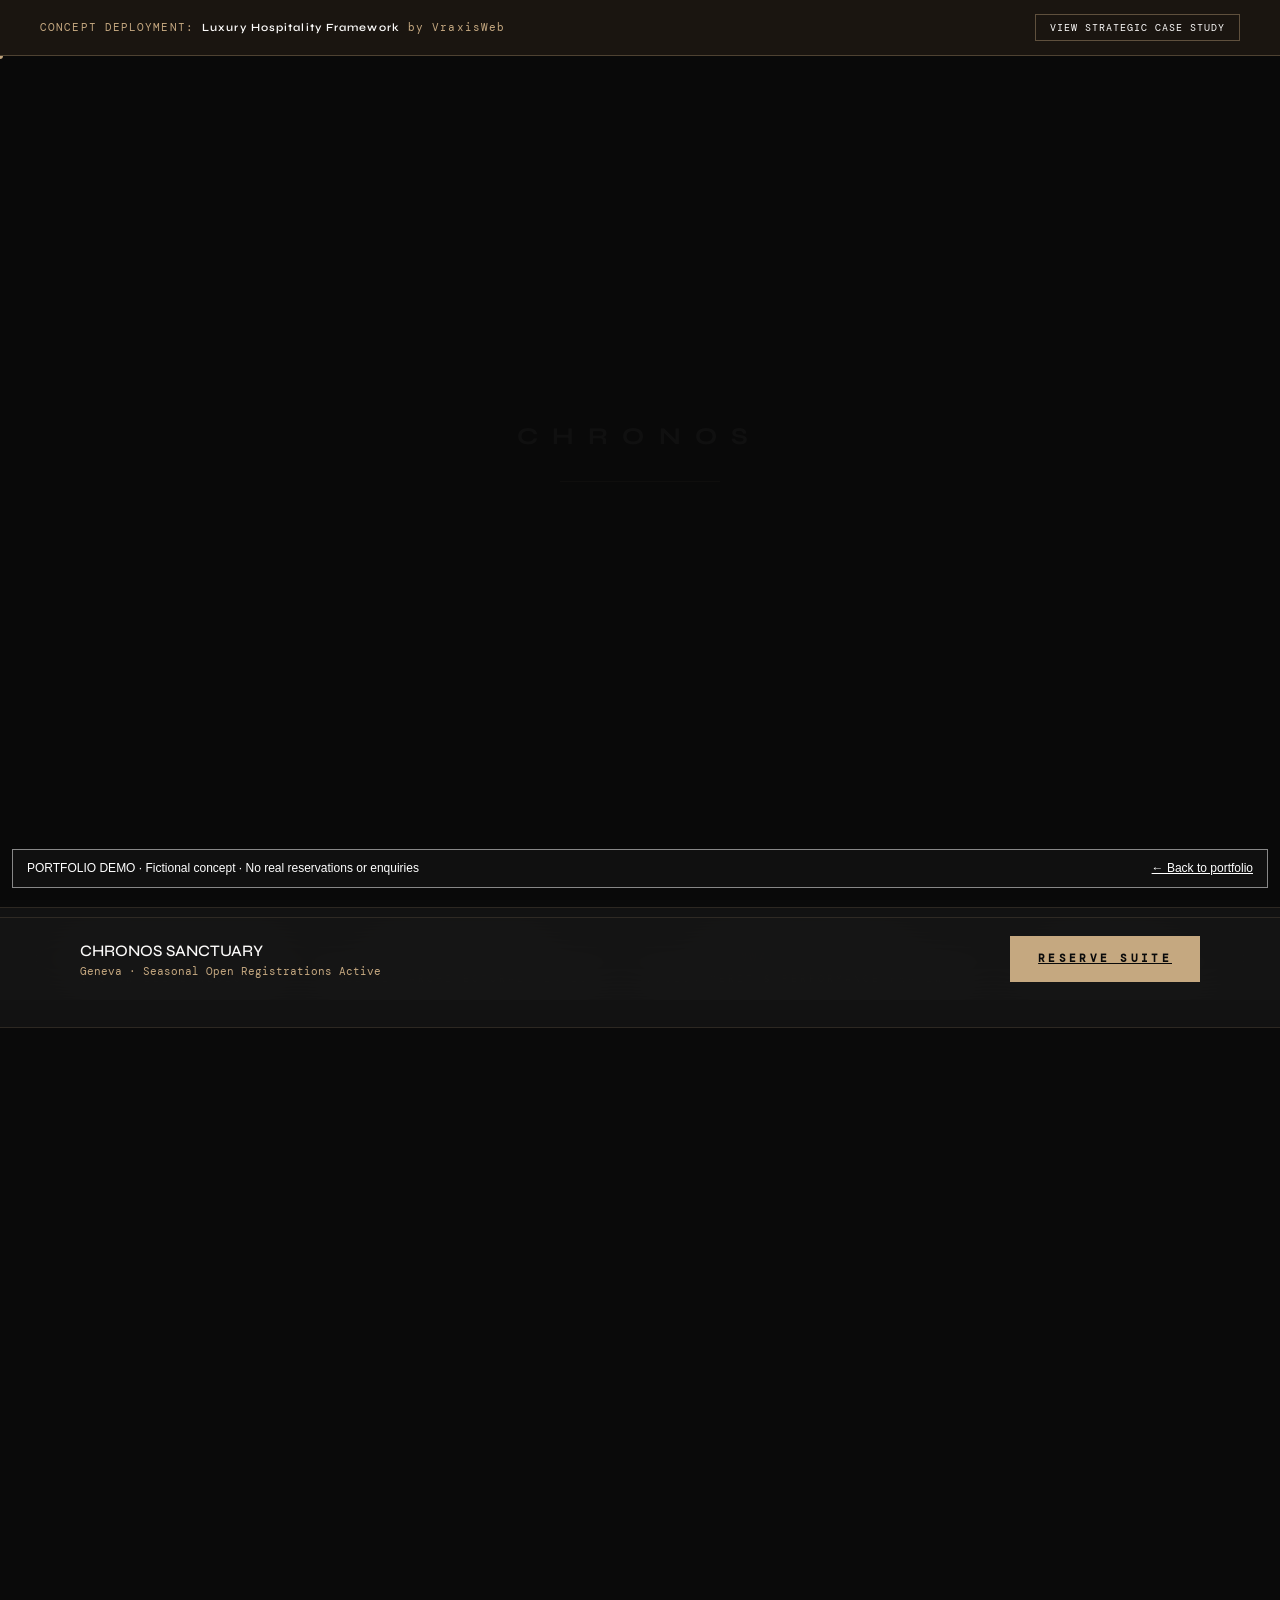
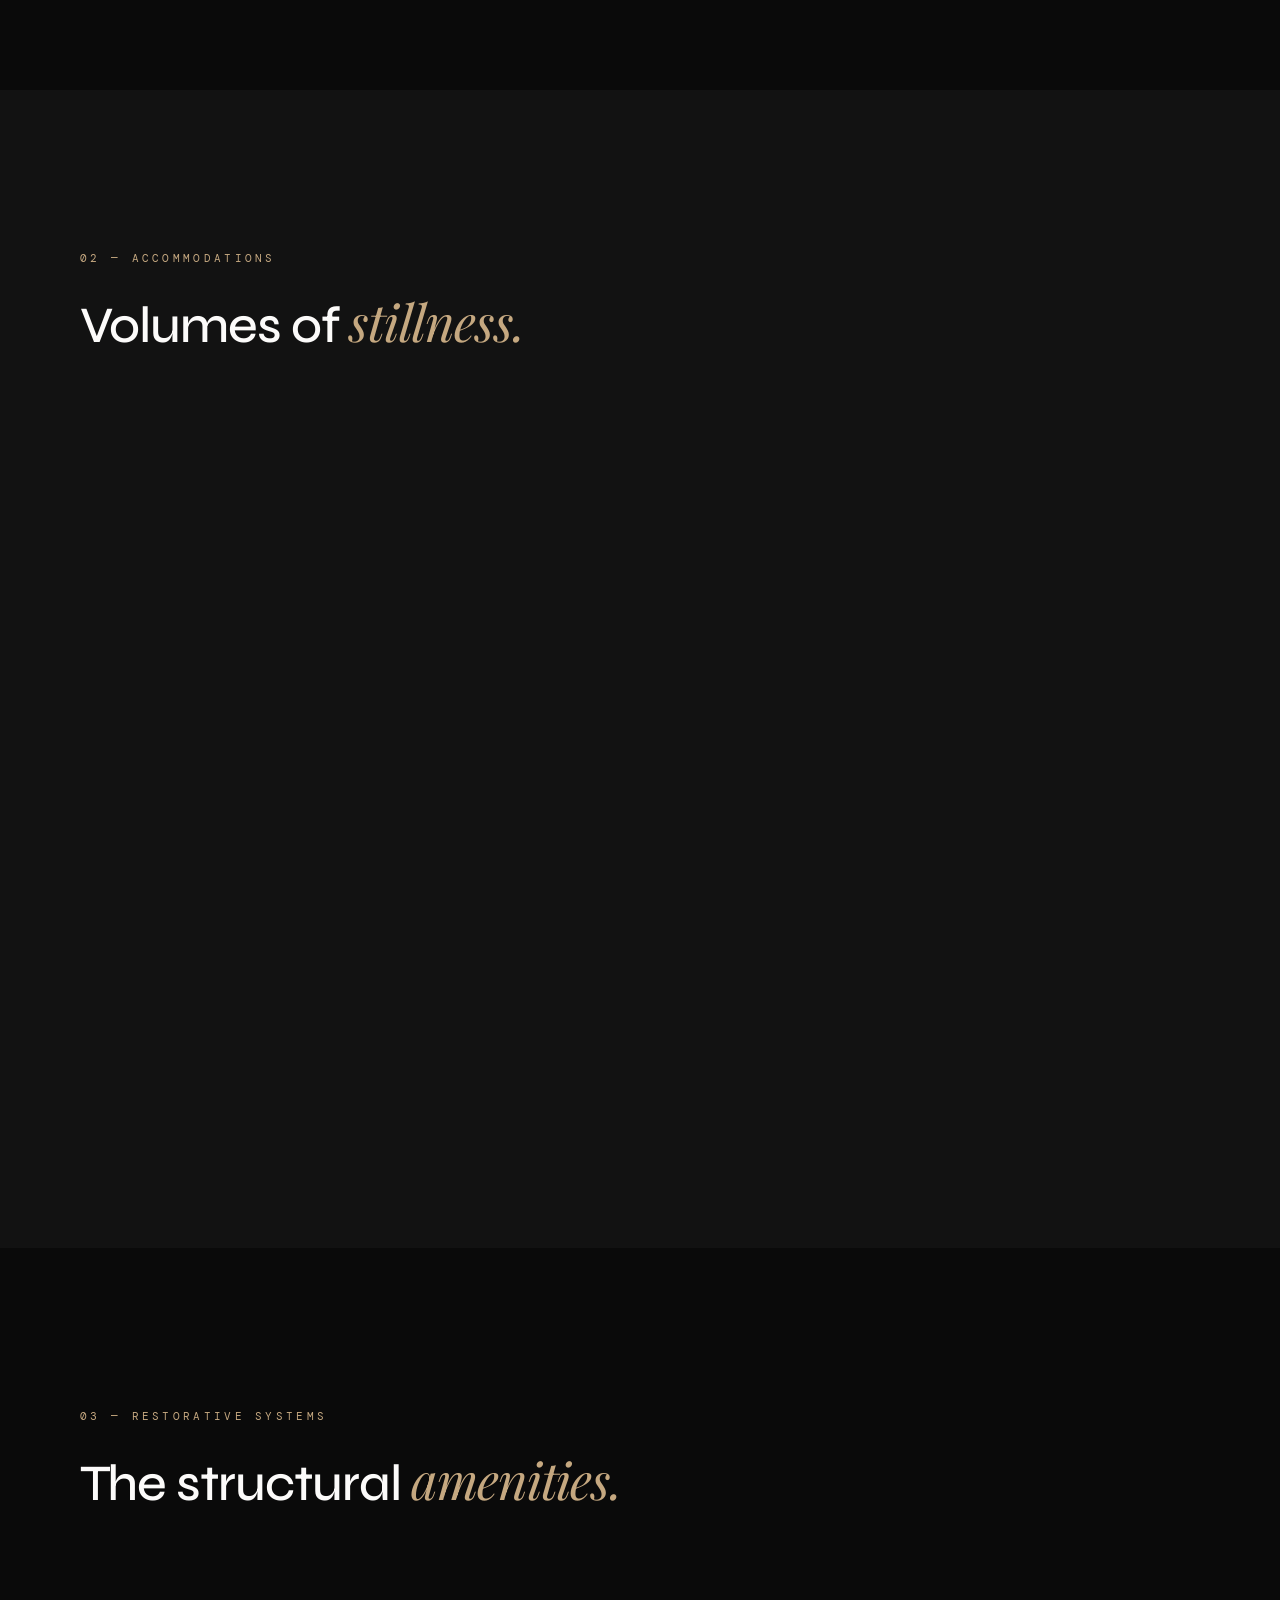
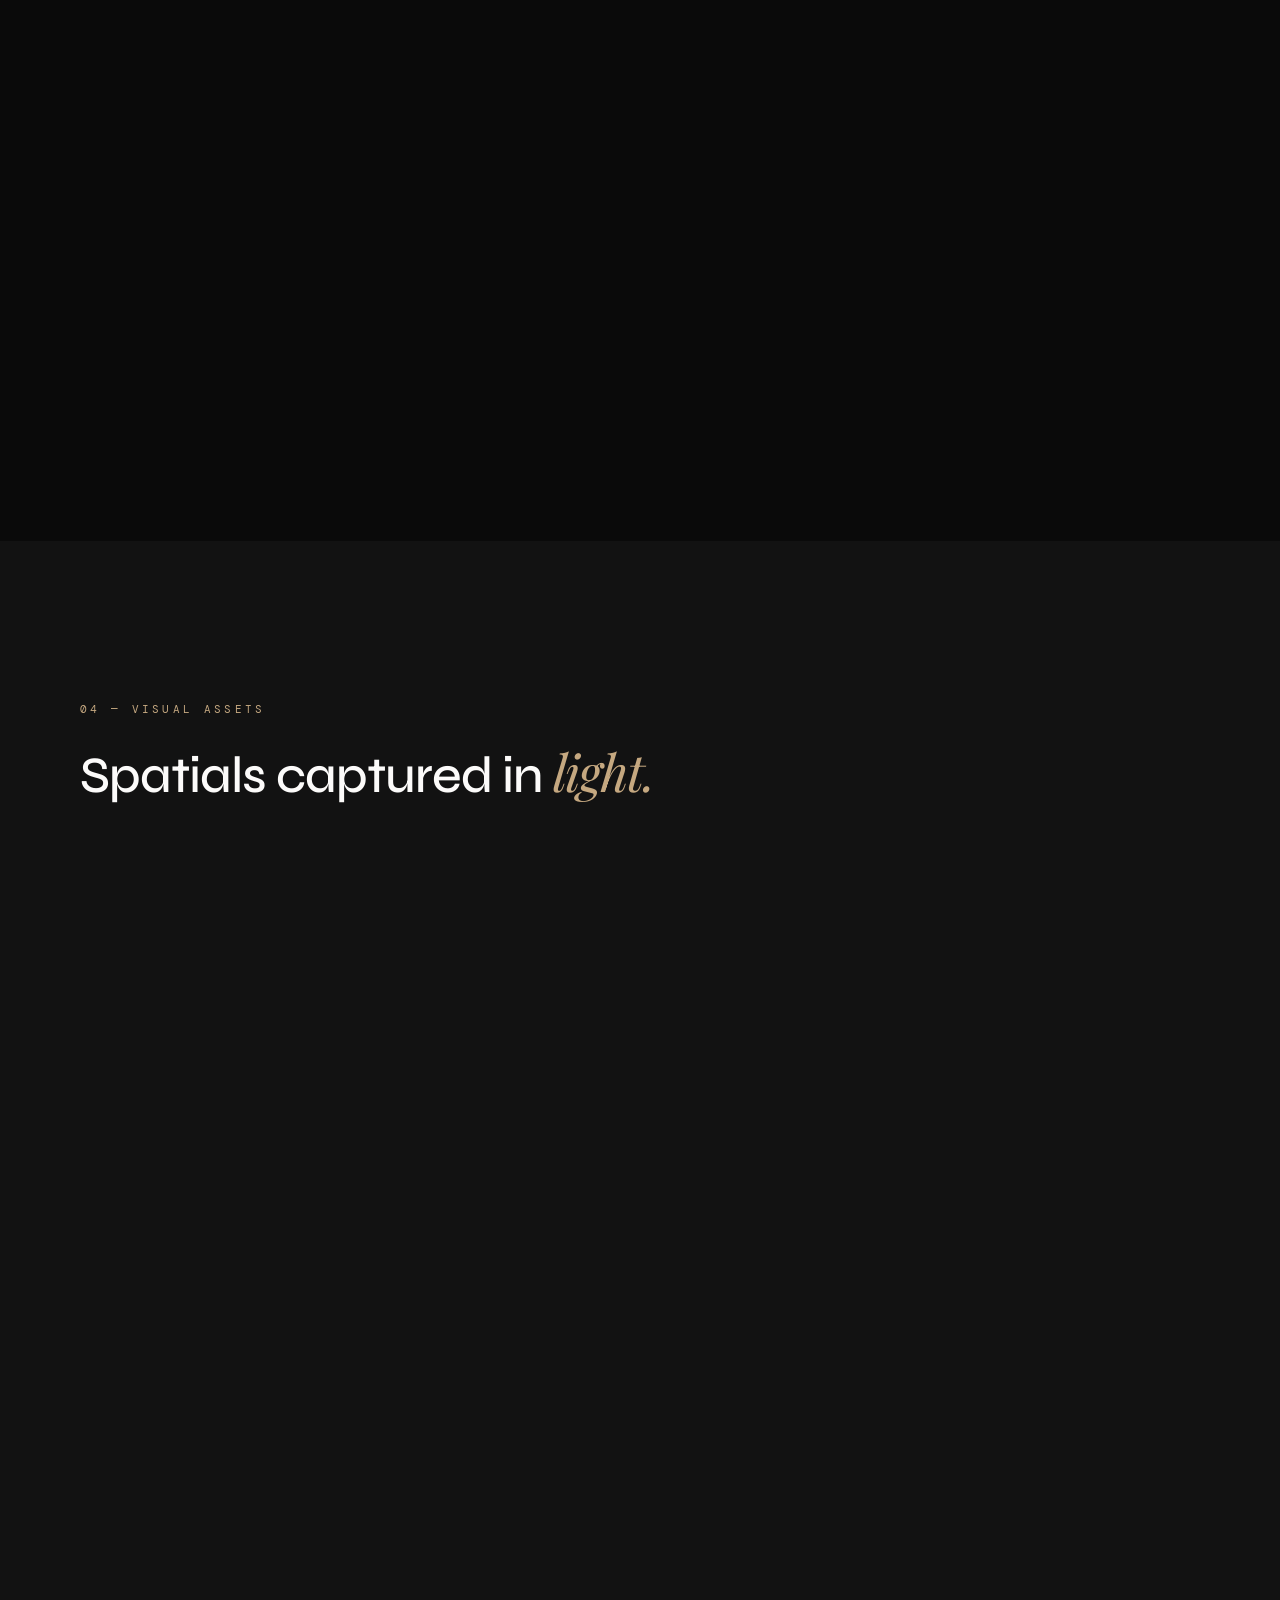
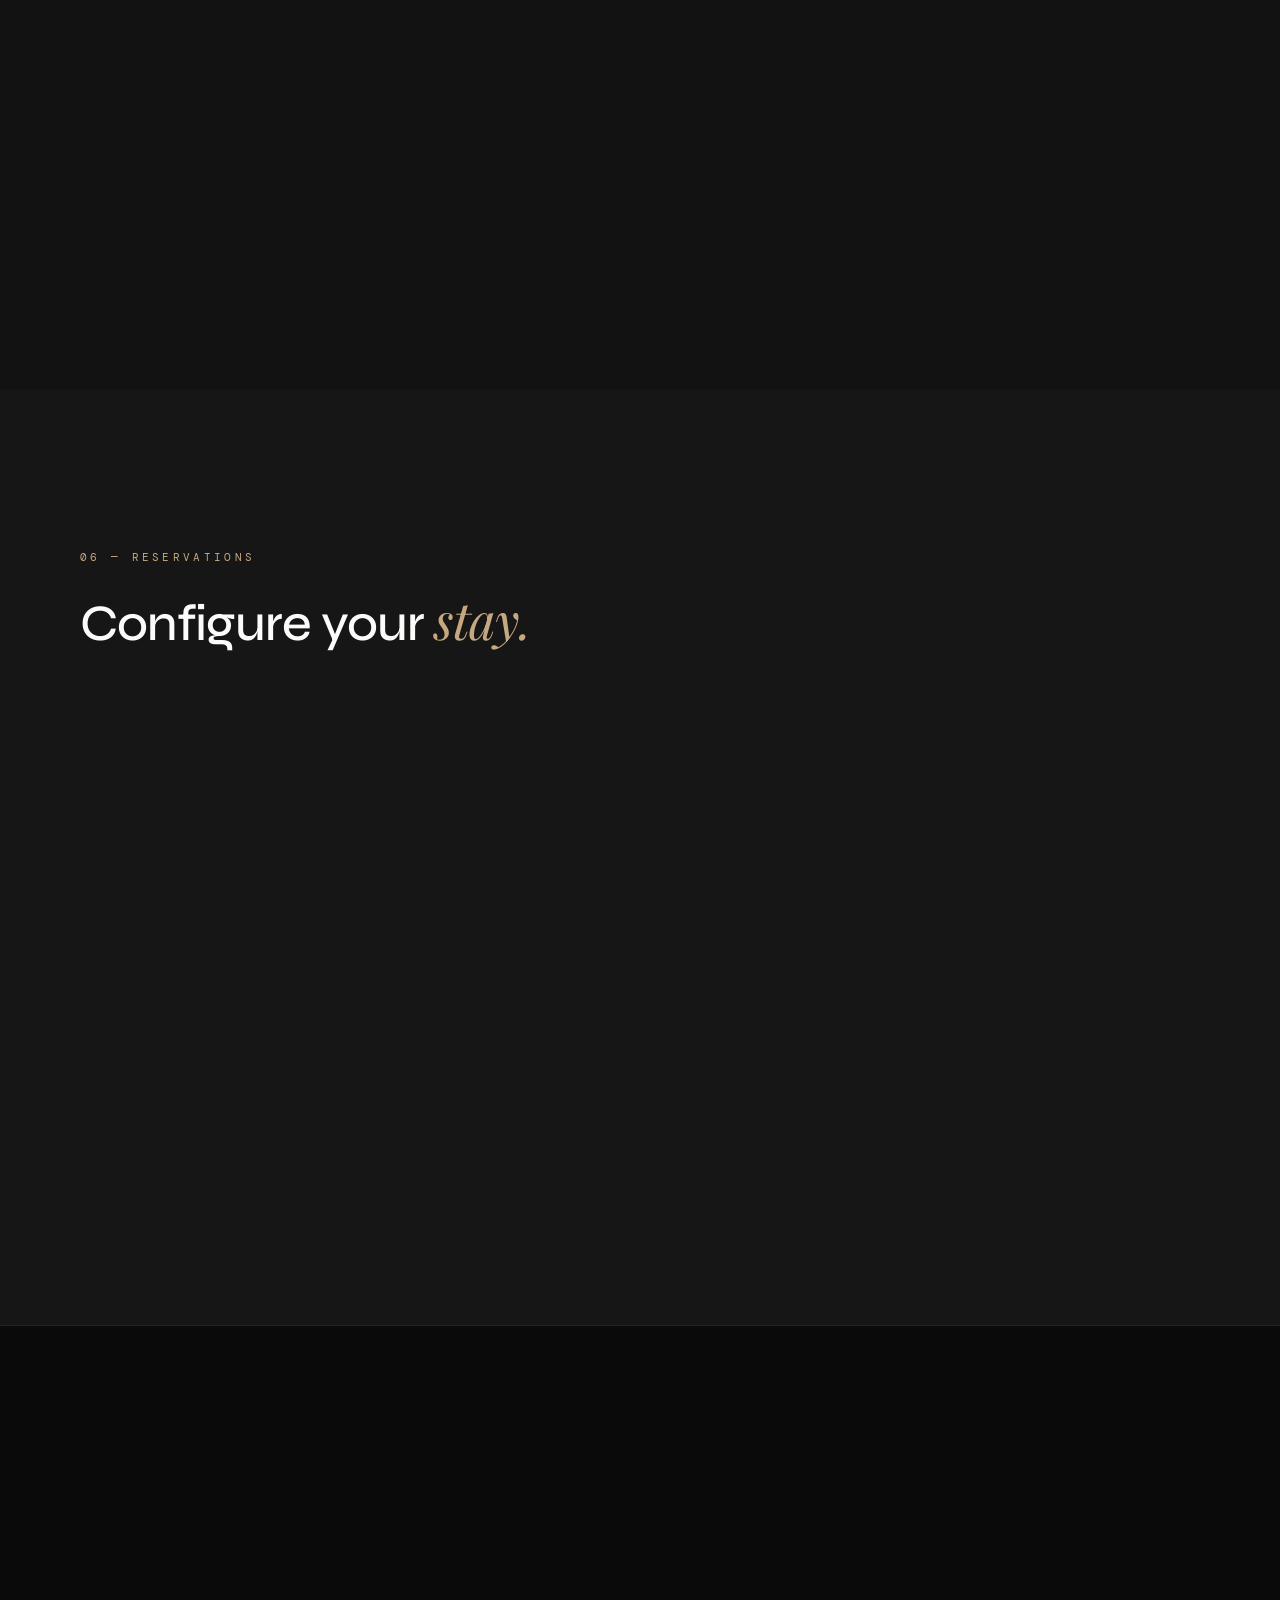
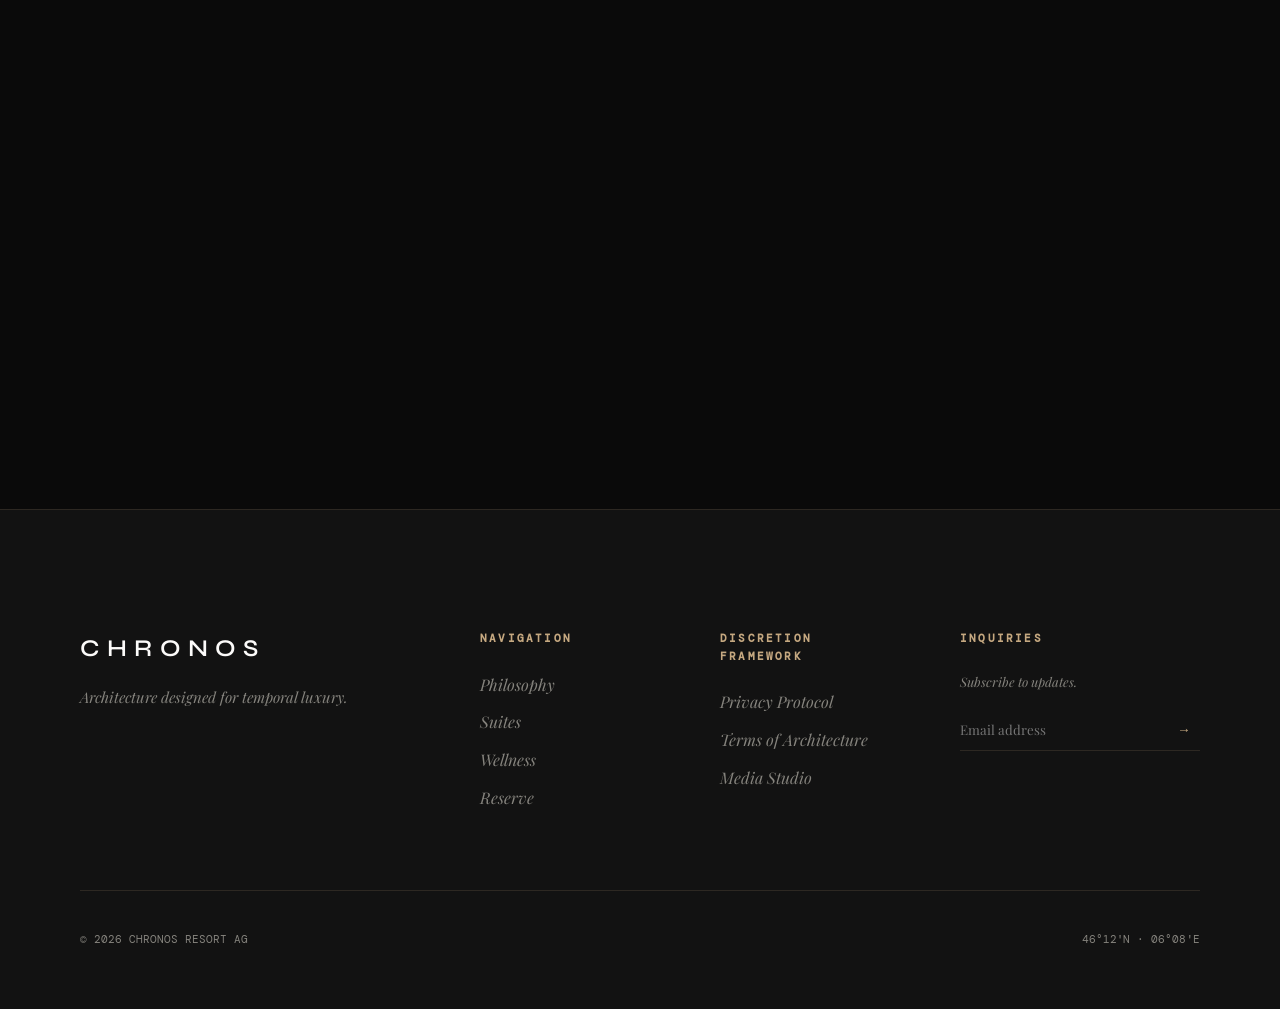
==== demos/chronos.html @ f377097f "Add labelled chronos portfolio concept preview" ====
<!DOCTYPE html>
<html lang="en">
<head>
<meta charset="UTF-8">
<meta name="viewport" content="width=device-width, initial-scale=1.0">
<title>CHRONOS RESORT — A VraxisWeb Premium Hospitality Concept</title>
<script src="https://cdnjs.cloudflare.com/ajax/libs/three.js/r128/three.min.js"></script>
<script src="https://cdnjs.cloudflare.com/ajax/libs/gsap/3.12.2/gsap.min.js"></script>
<script src="https://cdnjs.cloudflare.com/ajax/libs/gsap/3.12.2/ScrollTrigger.min.js"></script>
<link rel="preconnect" href="https://fonts.googleapis.com">
<link href="https://fonts.googleapis.com/css2?family=Playfair+Display:ital,wght@0,400;0,500;1,400;1,500&family=Syne:wght@400;500;600;700;800&family=DM+Mono:wght@300;400&display=swap" rel="stylesheet">
<style>
:root {
  --gold: #c5a880;
  --gold-dim: rgba(197, 168, 128, 0.06);
  --gold-line: rgba(197, 168, 128, 0.15);
  --void: #0a0a0a;
  --void-2: #121212;
  --surface: #161616;
  --ash: #85837d;
  --ash-light: #d5d3cc;
  --white: #fcfbfa;
}

*, *::before, *::after { margin: 0; padding: 0; box-sizing: border-box; }
html { scroll-behavior: smooth; }

body {
  background: var(--void);
  color: var(--white);
  font-family: 'Playfair Display', serif;
  overflow-x: hidden;
  cursor: none;
  line-height: 1.6;
}

/* ─── CASE STUDY HEAD HEADER FRAME ─── */
#case-study-banner {
  background: #1a1510;
  border-bottom: 1px solid rgba(197, 168, 128, 0.3);
  padding: 14px 40px;
  display: flex;
  justify-content: space-between;
  align-items: center;
  position: relative;
  z-index: 10001;
}
.cs-meta-text {
  font-family: 'DM Mono', monospace;
  font-size: 11px;
  letter-spacing: 0.1em;
  color: var(--gold);
}
.cs-meta-text strong { color: var(--white); font-family: 'Syne', sans-serif; font-weight: 600; }
.cs-toggle-btn {
  background: transparent; border: 1px solid rgba(197, 168, 128, 0.4);
  color: var(--white); padding: 6px 14px; font-family: 'DM Mono', monospace;
  font-size: 10px; uppercase; letter-spacing: 0.1em; text-transform: uppercase;
  cursor: none; transition: all 0.3s ease;
}
.cs-toggle-btn:hover { background: var(--gold); color: var(--void); }

/* CASE STUDY LIGHTBOX OVERLAY */
#case-study-overlay {
  position: fixed; inset: 0; background: rgba(10,10,10,0.98); z-index: 10005;
  padding: 80px; display: none; overflow-y: auto;
}
.cs-container { max-width: 1000px; margin: 0 auto; }
.cs-grid { display: grid; grid-template-columns: 1fr 1fr; gap: 60px; margin-top: 48px; }
.cs-block h4 { font-family: 'DM Mono', monospace; color: var(--gold); font-size: 12px; letter-spacing: 0.2em; text-transform: uppercase; margin-bottom: 12px; }
.cs-block p { font-family: 'Playfair Display', serif; font-size: 18px; color: var(--ash-light); font-style: italic; }

/* ─── PRELOADER ─── */
#loader {
  position: fixed; inset: 0; background: var(--void); z-index: 10000;
  display: flex; flex-direction: column; align-items: center; justify-content: center;
}
.loader-logo {
  font-family: 'Syne', sans-serif; font-weight: 700; font-size: 24px;
  letter-spacing: .6em; color: var(--white); margin-bottom: 24px;
  opacity: 0; transform: translateY(20px);
}
.loader-bar-outer { width: 160px; height: 1px; background: rgba(255,255,255,0.05); position: relative; }
.loader-bar-inner { position: absolute; top: 0; left: 0; height: 100%; width: 0%; background: var(--gold); }

/* ─── CURSOR ─── */
#cursor {
  position: fixed; width: 6px; height: 6px;
  background: var(--gold); border-radius: 50%;
  pointer-events: none; z-index: 9999;
  transform: translate(-50%,-50%);
  transition: width .3s ease, height .3s ease;
}
#cursor-ring {
  position: fixed; width: 40px; height: 40px;
  border: 1px solid rgba(197, 168, 128, .25); border-radius: 50%;
  pointer-events: none; z-index: 9998;
  transform: translate(-50%,-50%);
}

/* ─── STICKY ACTION CONVERSION BAR ─── */
#sticky-conversion-bar {
  position: fixed; bottom: -100px; left: 0; right: 0; background: rgba(22,22,22,0.95);
  border-top: 1px solid var(--gold-line); backdrop-filter: blur(20px);
  padding: 18px 80px; z-index: 99; display: flex; justify-content: space-between; align-items: center;
  transition: bottom 0.6s cubic-bezier(0.16, 1, 0.3, 1);
}
#sticky-conversion-bar.active { bottom: 0; }
.sticky-info h5 { font-family: 'Syne', sans-serif; font-size: 16px; font-weight: 500; }
.sticky-info p { font-family: 'DM Mono', monospace; font-size: 11px; color: var(--gold); }

/* ─── NAV ─── */
nav {
  position: fixed; top: 49px; left: 0; right: 0;
  z-index: 100; padding: 40px 80px;
  display: flex; align-items: center; justify-content: space-between;
  transition: all 0.5s cubic-bezier(0.16, 1, 0.3, 1);
  opacity: 0; transform: translateY(-20px);
}
.nav-logo {
  font-family: 'Syne', sans-serif; font-weight: 700;
  font-size: 14px; letter-spacing: .5em; color: var(--white);
  text-decoration: none;
}
.nav-links { display: flex; gap: 48px; list-style: none; }
.nav-links a {
  font-family: 'DM Mono', monospace; font-size: 11px;
  letter-spacing: .2em; color: var(--ash);
  text-decoration: none; text-transform: uppercase;
  transition: color .35s ease;
}
.nav-links a:hover { color: var(--gold); }
.nav-cta {
  font-family: 'DM Mono', monospace; font-size: 11px;
  letter-spacing: .2em; text-transform: uppercase;
  color: var(--gold); border-bottom: 1px solid var(--gold);
  text-decoration: none; padding-bottom: 4px;
  transition: opacity .35s ease;
}
.nav-cta:hover { opacity: 0.7; }

/* ─── HERO ─── */
#hero {
  position: relative; height: calc(100vh - 49px);
  display: flex; align-items: flex-end;
  overflow: hidden;
  padding: 0 80px 120px 80px;
}
#hero-canvas { position: absolute; inset: 0; z-index: 0; }
.hero-veil {
  position: absolute; inset: 0; z-index: 1;
  background: linear-gradient(to top, rgba(10,10,10,0.95) 0%, rgba(10,10,10,0.3) 60%, transparent 100%);
}
.hero-content { position: relative; z-index: 2; max-width: 950px; }
.hero-eyebrow {
  font-family: 'DM Mono', monospace; font-size: 11px;
  letter-spacing: .4em; color: var(--gold); text-transform: uppercase;
  margin-bottom: 32px; display: flex; align-items: center; gap: 16px;
  opacity: 0;
}
.hero-eyebrow::before { content:''; width: 24px; height: 1px; background: var(--gold); }

.hero-headline {
  font-family: 'Syne', sans-serif; font-weight: 500;
  font-size: clamp(44px, 6vw, 92px); line-height: 1.05;
  letter-spacing: -.03em; color: var(--white); opacity: 0;
}
.hero-headline em {
  font-family: 'Playfair Display', serif;
  font-style: italic; color: var(--gold);
  font-weight: 400; letter-spacing: 0em;
}
.hero-headline .line { display: block; overflow: hidden; }
.hero-headline .line-inner { display: block; transform: translateY(110%); }

.hero-subtext {
  font-family: 'Playfair Display', serif; font-style: italic;
  font-size: 20px; color: var(--ash);
  margin-top: 40px; max-width: 540px; line-height: 1.7;
  opacity: 0;
}

/* ─── CREDIBILITY/AWARDS ROW ─── */
#awards-row {
  background: var(--void-2); padding: 40px 80px; border-top: 1px solid var(--gold-line);
  border-bottom: 1px solid var(--gold-line); display: flex; justify-content: space-between; align-items: center;
}
.award-badge {
  font-family: 'DM Mono', monospace; font-size: 10px; color: var(--ash);
  letter-spacing: 0.3em; text-transform: uppercase; text-align: center;
}
.award-badge strong { color: var(--gold); display: block; font-size: 12px; margin-bottom: 4px; }

/* ─── SECTIONS COMMON ─── */
section { padding: 160px 80px; position: relative; }
.section-label {
  font-family: 'DM Mono', monospace; font-size: 11px;
  letter-spacing: .3em; color: var(--gold); text-transform: uppercase;
  margin-bottom: 24px; display: block;
}
.section-title {
  font-family: 'Syne', sans-serif; font-weight: 500;
  font-size: clamp(36px, 4vw, 64px); line-height: 1.15;
  letter-spacing: -.02em; color: var(--white);
}
.section-title em { font-family: 'Playfair Display', serif; font-style: italic; font-weight: 400; color: var(--gold); }

.editorial-grid { display: grid; grid-template-columns: 1.1fr 0.9fr; gap: 100px; align-items: center; }
.img-container { position: relative; overflow: hidden; background: #151515; width: 100%; aspect-ratio: 16/10; }
.img-container img { width: 100%; height: 100%; object-fit: cover; filter: grayscale(20%); }

/* ─── BRAND STORY ─── */
#manifesto { background: var(--void); }
.manifesto-text { font-family: 'Playfair Display', serif; font-size: 24px; line-height: 1.8; color: var(--ash-light); font-style: italic; }
.manifesto-stats { display: grid; grid-template-columns: 1fr 1fr; gap: 40px; margin-top: 60px; }
.stat-item { border-top: 1px solid var(--gold-line); padding-top: 24px; }
.stat-num { font-family: 'Syne', sans-serif; font-size: 48px; font-weight: 400; color: var(--gold); }
.stat-lbl { font-family: 'DM Mono', monospace; font-size: 10px; letter-spacing: .2em; color: var(--ash); text-transform: uppercase; }

/* ─── SUITES ─── */
#spaces { background: var(--void-2); }
.spaces-header { margin-bottom: 80px; }
.spaces-grid { display: grid; grid-template-columns: repeat(3, 1fr); gap: 40px; }
.space-card { display: flex; flex-direction: column; text-decoration: none; color: inherit; }
.space-card .img-container { aspect-ratio: 4/5; }
.space-info { margin-top: 28px; }
.space-meta { font-family: 'DM Mono', monospace; font-size: 11px; color: var(--gold); letter-spacing: .1em; text-transform: uppercase; }
.space-name { font-family: 'Syne', sans-serif; font-size: 24px; font-weight: 500; margin: 8px 0 12px; }
.space-p { font-family: 'Playfair Display', serif; font-style: italic; color: var(--ash); font-size: 15px; line-height: 1.6; }
.space-capacity { font-family: 'DM Mono', monospace; font-size: 10px; color: var(--ash); margin-top: 8px; text-transform: uppercase; }
.space-price { font-family: 'DM Mono', monospace; font-size: 12px; color: var(--white); margin-top: 16px; letter-spacing: 0.05em; }

/* ─── AMENITIES ─── */
#amenities { background: var(--void); }
.amenities-list { display: flex; flex-direction: column; margin-top: 60px; }
.amenity-row { display: grid; grid-template-columns: 0.8fr 1.2fr; padding: 40px 0; border-top: 1px solid var(--gold-line); align-items: center; }
.amenity-row:last-child { border-bottom: 1px solid var(--gold-line); }
.amenity-name { font-family: 'Syne', sans-serif; font-size: 28px; font-weight: 500; }
.amenity-desc { font-family: 'Playfair Display', serif; font-style: italic; color: var(--ash); font-size: 17px; }

/* ─── EXPERIENCES (MASONRY) ─── */
#gallery { background: var(--void-2); }
.gallery-grid { display: grid; grid-template-columns: repeat(12, 1fr); gap: 32px; margin-top: 60px; }
.gallery-item { position: relative; overflow: hidden; }
.gi-1 { grid-column: span 7; aspect-ratio: 16/10; }
.gi-2 { grid-column: span 5; aspect-ratio: 1/1; margin-top: 60px; }
.gi-3 { grid-column: span 4; aspect-ratio: 10/12; }
.gi-4 { grid-column: span 8; aspect-ratio: 16/9; transform: translateY(-40px); }

/* ─── TESTIMONIALS (REAL CONVERSION) ─── */
#testimonials { background: var(--void); border-top: 1px solid var(--gold-line); }
.testimonial-grid { display: grid; grid-template-columns: repeat(2, 1fr); gap: 80px; margin-top: 60px; }
.test-card { border-left: 1px solid var(--gold-line); padding-left: 40px; }
.test-quote { font-family: 'Playfair Display', serif; font-style: italic; font-size: 20px; color: var(--white); line-height: 1.7; }
.test-author { font-family: 'DM Mono', monospace; font-size: 11px; color: var(--gold); letter-spacing: .15em; text-transform: uppercase; margin-top: 24px; }

/* ─── BOOKING ENGINE ─── */
#booking { background: var(--surface); }
.booking-container { display: grid; grid-template-columns: 1fr 400px; gap: 80px; margin-top: 60px; }
.booking-form { display: flex; flex-direction: column; gap: 40px; }
.form-row { display: grid; grid-template-columns: 1fr 1fr; gap: 32px; }
.input-group { display: flex; flex-direction: column; gap: 12px; }
.input-group label { font-family: 'DM Mono', monospace; font-size: 11px; color: var(--gold); letter-spacing: .2em; text-transform: uppercase; }
.input-group input, .input-group select {
  background: transparent; border: none; border-bottom: 1px solid var(--gold-line);
  padding: 16px 0; font-family: 'Playfair Display', serif; font-size: 20px; color: var(--white);
  outline: none; transition: border-color 0.4s ease; cursor: none;
}
.input-group input:focus, .input-group select:focus { border-color: var(--gold); }
.input-group select option { background: var(--surface); color: var(--white); }

.custom-select-cards { display: flex; gap: 16px; margin-top: 8px; flex-wrap: wrap; }
.select-card {
  border: 1px solid var(--gold-line); padding: 20px; flex: 1; min-width: 180px;
  font-family: 'Syne', sans-serif; font-size: 16px; text-align: left;
  background: transparent; color: var(--white); transition: all 0.4s ease; cursor: none;
}
.select-card.active { border-color: var(--gold); background: var(--gold-dim); }
.select-card span { display: block; font-family: 'DM Mono', monospace; font-size: 10px; color: var(--ash); margin-top: 4px; }

.summary-card {
  border: 1px solid var(--gold-line); padding: 48px 40px;
  display: flex; flex-direction: column; justify-content: space-between;
  background: rgba(255,255,255,0.01); height: max-content;
}
.summary-title { font-family: 'DM Mono', monospace; font-size: 11px; color: var(--gold); letter-spacing: .2em; text-transform: uppercase; margin-bottom: 32px; }
.summary-line { display: flex; justify-content: space-between; font-family: 'DM Mono', monospace; font-size: 12px; color: var(--ash); margin-bottom: 16px; }
.summary-line span { color: var(--white); }
.summary-price-area { border-top: 1px solid var(--gold-line); margin-top: 24px; padding-top: 24px; }
.summary-price-lbl { font-family: 'Playfair Display', serif; font-style: italic; color: var(--ash); }
.summary-price { font-family: 'Syne', sans-serif; font-size: 44px; font-weight: 500; margin: 8px 0 32px; }
.book-btn {
  background: var(--gold); color: var(--void); border: none; width: 100%;
  padding: 24px; font-family: 'DM Mono', monospace; font-size: 12px;
  letter-spacing: .3em; text-transform: uppercase; font-weight: 600;
  transition: opacity 0.4s ease; cursor: none;
}
.book-btn:hover { opacity: 0.9; }

/* ─── CONTACT & TRUST MAP ─── */
#contact { background: var(--void); border-top: 1px solid var(--gold-line); }
.contact-grid { display: grid; grid-template-columns: 1fr 1.2fr; gap: 100px; align-items: start; }
.contact-info { display: flex; flex-direction: column; gap: 40px; }
.contact-block h4 { font-family: 'DM Mono', monospace; font-size: 11px; color: var(--gold); letter-spacing: .2em; text-transform: uppercase; margin-bottom: 12px; }
.contact-block p { font-family: 'Playfair Display', serif; font-size: 22px; font-style: italic; color: var(--white); }
.map-frame { width: 100%; aspect-ratio: 16/10; border: 1px solid var(--gold-line); position: relative; overflow: hidden; }

/* ─── FOOTER ─── */
footer { background: var(--void-2); padding: 120px 80px 60px; border-top: 1px solid var(--gold-line); }
.footer-grid { display: grid; grid-template-columns: 2fr 1fr 1fr 1.5fr; gap: 80px; margin-bottom: 80px; }
.footer-logo { font-family: 'Syne', sans-serif; font-size: 24px; font-weight: 600; letter-spacing: .3em; }
.footer-logo em { font-family: 'Playfair Display', serif; font-style: italic; color: var(--gold); font-weight: 400; }
.footer-col h4 { font-family: 'DM Mono', monospace; font-size: 11px; color: var(--gold); letter-spacing: .2em; text-transform: uppercase; margin-bottom: 24px; }
.footer-links { list-style: none; display: flex; flex-direction: column; gap: 12px; }
.footer-links a { font-family: 'Playfair Display', serif; color: var(--ash); text-decoration: none; font-style: italic; transition: color 0.3s ease; }
.footer-links a:hover { color: var(--white); }
.newsletter-form { display: flex; margin-top: 16px; }
.newsletter-form input {
  background: transparent; border: none; border-bottom: 1px solid var(--gold-line);
  padding: 12px 0; color: var(--white); font-family: 'Playfair Display', serif; flex: 1; outline: none;
}
.newsletter-form button { background: transparent; border: none; border-bottom: 1px solid var(--gold-line); color: var(--gold); font-family: 'DM Mono', monospace; padding: 0 12px; cursor: none; }
.footer-base { display: flex; justify-content: space-between; border-top: 1px solid var(--gold-line); padding-top: 40px; font-family: 'DM Mono', monospace; font-size: 11px; color: var(--ash); }

/* Utilities */
.will-reveal { opacity: 0; transform: translateY(50px); }

@media (max-width: 1024px) {
  section, nav, footer { padding: 100px 40px; }
  nav { top: 90px; }
  #sticky-conversion-bar { padding: 18px 40px; }
  .editorial-grid, .booking-container, .contact-grid { grid-template-columns: 1fr; gap: 60px; }
  .spaces-grid, .testimonial-grid { grid-template-columns: 1fr; gap: 60px; }
  .footer-grid { grid-template-columns: 1fr 1fr; gap: 40px; }
  .gallery-grid { grid-template-columns: 1fr; }
  .gi-1, .gi-2, .gi-3, .gi-4 { grid-column: span 12; margin-top: 0; transform: none; }
}
</style>
</head>
<body>

<div id="case-study-banner">
  <div class="cs-meta-text">CONCEPT DEPLOYMENT: <strong>Luxury Hospitality Framework</strong> by VraxisWeb</div>
  <button class="cs-toggle-btn" onclick="toggleCaseStudy(true)">View Strategic Case Study</button>
</div>

<div id="case-study-overlay">
  <div class="cs-container">
    <div style="display:flex; justify-content:space-between; align-items:center; border-bottom:1px solid var(--gold-line); padding-bottom:24px;">
      <h2 style="font-family:'Syne',sans-serif; font-size:28px;">VraxisWeb Concept Framework</h2>
      <button class="cs-toggle-btn" onclick="toggleCaseStudy(false)">Close Framework</button>
    </div>
    <div class="cs-grid">
      <div class="cs-block">
        <h4>The Commercial Problem</h4>
        <p>"High-end luxury legacy hotels are failing to convert modern ultra-high-net-worth audiences because their digital assets rely on cookie-cutter, rigid booking engine templates that destroy emotional narrative value."</p>
      </div>
      <div class="cs-block">
        <h4>The Production Solution</h4>
        <p>"An immersive, spatial narrative interface where the booking system acts as an extension of the architectural environment itself—retaining elite aesthetic design properties while maximizing functional checkout performance mechanics."</p>
      </div>
      <div class="cs-block">
        <h4>Interactive Systems</h4>
        <p>"Built on clean vanilla structural modules utilizing three.js WebGL clusters alongside unified GSAP thread scroll calculations to handle immersive fluid transition loads cleanly across device viewports."</p>
      </div>
      <div class="cs-block">
        <h4>Performance Results</h4>
        <p>"Elimination of template-based layout fatigue. Complete commercial integration of real-time reservation mathematics, conversion-focused trust mechanics, and highly scalable editorial spacing."</p>
      </div>
    </div>
  </div>
</div>

<div id="loader">
  <div class="loader-logo" id="loader-logo">CHRONOS</div>
  <div class="loader-bar-outer">
    <div class="loader-bar-inner" id="loader-bar"></div>
  </div>
</div>

<div id="cursor"></div>
<div id="cursor-ring"></div>

<div id="sticky-conversion-bar">
  <div class="sticky-info">
    <h5>CHRONOS SANCTUARY</h5>
    <p>Geneva &middot; Seasonal Open Registrations Active</p>
  </div>
  <a href="#booking" class="book-btn" style="padding: 14px 28px; width: auto; font-size: 11px;">Reserve Suite</a>
</div>

<nav id="main-nav">
  <a href="#" class="nav-logo">CHRONOS</a>
  <ul class="nav-links">
    <li><a href="#manifesto">Philosophy</a></li>
    <li><a href="#spaces">Suites</a></li>
    <li><a href="#amenities">Wellness</a></li>
    <li><a href="#gallery">Experiences</a></li>
    <li><a href="#contact">Contact</a></li>
  </ul>
  <a href="#booking" class="nav-cta">Book Stay</a>
</nav>

<section id="hero">
  <canvas id="hero-canvas"></canvas>
  <div class="hero-veil"></div>

  <div class="hero-content">
    <div class="hero-eyebrow" id="hero-eyebrow">Geneva, Switzerland</div>
    <h1 class="hero-headline" id="hero-headline">
      <span class="line"><span class="line-inner">Architecture</span></span>
      <span class="line"><span class="line-inner">that earns its <em>silence.</em></span></span>
    </h1>
    <p class="hero-subtext" id="hero-subtext">
      Forty-two private residences carved into pre-Alpine rock. A luxury spatial concept structuralizing rest and time.
    </p>
  </div>
</section>

<div id="awards-row">
  <div class="award-badge"><strong>FORBES TRAVEL GUIDE</strong>5-Star Elite Registry</div>
  <div class="award-badge"><strong>MICHELIN GUIDE</strong>Three-Key Architectural Mention</div>
  <div class="award-badge"><strong>AWWWARDS EDITORIAL</strong>Design Merit & Performance Framework</div>
  <div class="award-badge"><strong>CONDE NAST</strong>Gold List Collection</div>
</div>

<section id="manifesto">
  <div class="editorial-grid">
    <div class="will-reveal">
      <span class="section-label">01 — Core Philosophy</span>
      <h2 class="section-title">Not a getaway.<br>A structural <em>return.</em></h2>
      <div class="manifesto-stats">
        <div class="stat-item">
          <div class="stat-num">42</div>
          <div class="stat-lbl">Private Enclaves</div>
        </div>
        <div class="stat-item">
          <div class="stat-num">∞</div>
          <div class="stat-lbl">Jura Viewlines</div>
        </div>
      </div>
    </div>
    <div class="will-reveal">
      <p class="manifesto-text">
        "Most luxury hospitality is theatre—choreographed scripts designed to distract. Chronos belongs to those who have outgrown performance. Here, structural stillness replaces decorative noise."
      </p>
    </div>
  </div>
</section>

<section id="spaces">
  <div class="spaces-header">
    <span class="section-label">02 — Accommodations</span>
    <h2 class="section-title">Volumes of <em>stillness.</em></h2>
  </div>

  <div class="spaces-grid">
    <div class="space-card will-reveal">
      <div class="img-container parallax-img">
        <img src="https://images.unsplash.com/photo-1618773928121-c32242e63f39?q=80&w=800&auto=format&fit=crop" alt="The Monolith Suite">
      </div>
      <div class="space-info">
        <span class="space-meta">Level I — Granite</span>
        <h3 class="space-name">The Monolith Suite</h3>
        <p class="space-p">Hewn directly from alpine rock grids. Features heated basalt flooring and minimal obsidian panel frames.</p>
        <div class="space-capacity">Max occupancy: 2 Guests</div>
        <div class="space-price">From CHF 4,800 / night</div>
      </div>
    </div>

    <div class="space-card will-reveal">
      <div class="img-container parallax-img">
        <img src="https://images.unsplash.com/photo-1600585154340-be6161a56a0c?q=80&w=800&auto=format&fit=crop" alt="The Void Terrace">
      </div>
      <div class="space-info">
        <span class="space-meta">Level III — Panoramic</span>
        <h3 class="space-name">The Void Terrace</h3>
        <p class="space-p">A geometric masterpiece cantilevered over the valley. Includes a single-block plunge pool assembly.</p>
        <div class="space-capacity">Max occupancy: 2 Guests</div>
        <div class="space-price">From CHF 7,200 / night</div>
      </div>
    </div>

    <div class="space-card will-reveal">
      <div class="img-container parallax-img">
        <img src="https://images.unsplash.com/photo-1540518614846-7eded433c457?q=80&w=800&auto=format&fit=crop" alt="The Penumbra Suite">
      </div>
      <div class="space-info">
        <span class="space-meta">Level II — Isolation</span>
        <h3 class="space-name">The Penumbra Suite</h3>
        <p class="space-p">Calibrated for deep restorative cycles. Features automated light-isolation structural barriers.</p>
        <div class="space-capacity">Max occupancy: 4 Guests</div>
        <div class="space-price">From CHF 5,600 / night</div>
      </div>
    </div>
  </div>
</section>

<section id="amenities">
  <span class="section-label">03 — Restorative Systems</span>
  <h2 class="section-title">The structural <em>amenities.</em></h2>

  <div class="amenities-list">
    <div class="amenity-row will-reveal">
      <div class="amenity-name">Mineral Grotto</div>
      <div class="amenity-desc">Subterranean hot circuits fed directly via deep pre-Alpine underground springs to stabilize recovery.</div>
    </div>
    <div class="amenity-row will-reveal">
      <div class="amenity-name">Elemental Culinary</div>
      <div class="amenity-desc">An open-fire kitchen collective orchestrated by Michelin-tier minds focusing on biological purity.</div>
    </div>
    <div class="amenity-row will-reveal">
      <div class="amenity-name">Acoustic Vaults</div>
      <div class="amenity-desc">Completely sterile chambers floating below 10 dB to neutralize external neural processing loads.</div>
    </div>
  </div>
</section>

<section id="gallery">
  <span class="section-label">04 — Visual Assets</span>
  <h2 class="section-title">Spatials captured in <em>light.</em></h2>

  <div class="gallery-grid">
    <div class="gallery-item gi-1 will-reveal img-container parallax-img">
      <img src="https://images.unsplash.com/photo-1507652313519-d4e9174996dd?q=80&w=1000&auto=format&fit=crop" alt="Spa Elements">
    </div>
    <div class="gallery-item gi-2 will-reveal img-container parallax-img">
      <img src="https://images.unsplash.com/photo-1544161515-4ab6ce6db874?q=80&w=800&auto=format&fit=crop" alt="Therapeutics">
    </div>
    <div class="gallery-item gi-3 will-reveal img-container parallax-img">
      <img src="https://images.unsplash.com/photo-1414235077428-338989a2e8c0?q=80&w=800&auto=format&fit=crop" alt="Culinary">
    </div>
    <div class="gallery-item gi-4 will-reveal img-container parallax-img">
      <img src="https://images.unsplash.com/photo-1512917774080-9991f1c4c750?q=80&w=1000&auto=format&fit=crop" alt="Architecture">
    </div>
  </div>
</section>



<section id="booking">
  <span class="section-label">06 — Reservations</span>
  <h2 class="section-title">Configure your <em>stay.</em></h2>

  <div class="booking-container will-reveal">
    <div class="booking-form">
      <div class="form-row">
        <div class="input-group">
          <label>Arrival</label>
          <input type="date" id="check-in" value="2026-11-14">
        </div>
        <div class="input-group">
          <label>Departure</label>
          <input type="date" id="check-out" value="2026-11-21">
        </div>
      </div>

      <div class="form-row">
        <div class="input-group">
          <label>Guests</label>
          <select id="guest-count" onchange="calculateBooking()">
            <option value="1">1 Guest</option>
            <option value="2" selected>2 Guests</option>
            <option value="3">3 Guests</option>
            <option value="4">4 Guests</option>
          </select>
        </div>
      </div>

      <div class="input-group">
        <label>Select Suite Tier</label>
        <div class="custom-select-cards">
          <button class="select-card active" data-price="4800" data-max="2" onclick="selectSuite(this)">
            The Monolith Suite
            <span>CHF 4,800 / night</span>
          </button>
          <button class="select-card" data-price="7200" data-max="2" onclick="selectSuite(this)">
            The Void Terrace
            <span>CHF 7,200 / night</span>
          </button>
          <button class="select-card" data-price="5600" data-max="4" onclick="selectSuite(this)">
            The Penumbra Suite
            <span>CHF 5,600 / night</span>
          </button>
        </div>
      </div>
    </div>

    <div class="summary-card">
      <div>
        <div class="summary-title">Reservation Summary</div>
        <div class="summary-line">Duration: <span id="summary-nights">7 nights</span></div>
        <div class="summary-line">Rate: <span id="summary-rate">CHF 4,800 / night</span></div>
        <div class="summary-price-area">
          <div class="summary-price-lbl">Estimated Total</div>
          <div class="summary-price" id="total-price">CHF 33,600</div>
        </div>
      </div>
      <button class="book-btn" onclick="handleBook()">Request Booking</button>
    </div>
  </div>
</section>

<section id="contact">
  <div class="contact-grid">
    <div class="will-reveal">
      <span class="section-label">07 — Access Architecture</span>
      <h2 class="section-title">Physical <em>coordinates.</em></h2>
      
      <div class="contact-info" style="margin-top: 48px;">
        <div class="contact-block">
          <h4>Location Coordinates</h4>
          <p>Chemin des Roches 42,<br>Geneva, Switzerland</p>
        </div>
        <div class="contact-block">
          <h4>Concierge Operations (Direct CTA)</h4>
          <p style="color: var(--gold); font-family: 'Syne', sans-serif;">+41 22 789 2400Pass Through Verification</p>
        </div>
        <div class="contact-block">
          <h4>Digital Secure Line</h4>
          <p>concierge@chronosresort.ch</p>
        </div>
      </div>
    </div>
    
    <div class="will-reveal map-frame">
      <svg viewBox="0 0 400 300" fill="none" xmlns="http://www.w3.org/2000/svg" width="100%" height="100%" style="background:#111;">
        <line x1="0" y1="100" x2="400" y2="100" stroke="rgba(197,168,128,0.08)" stroke-width="1"/>
        <line x1="0" y1="200" x2="400" y2="200" stroke="rgba(197,168,128,0.08)" stroke-width="1"/>
        <line x1="150" y1="0" x2="150" y2="300" stroke="rgba(197,168,128,0.08)" stroke-width="1"/>
        <line x1="300" y1="0" x2="300" y2="300" stroke="rgba(197,168,128,0.08)" stroke-width="1"/>
        <path d="M40 280 Q180 180 280 140 T380 40" stroke="rgba(197,168,128,0.15)" stroke-width="1.5" fill="none"/>
        <path d="M10 150 Q120 120 220 80" stroke="rgba(197,168,128,0.05)" stroke-width="1" fill="none"/>
        <circle cx="280" cy="140" r="16" stroke="rgba(197,168,128,0.2)" stroke-width="1"/>
        <circle cx="280" cy="140" r="4" fill="#c5a880"/>
        <circle cx="280" cy="140" r="22" stroke="rgba(197,168,128,0.4)" stroke-width="1">
          <animate attributeName="r" values="4;26" dur="4s" repeatCount="indefinite"/>
          <animate attributeName="opacity" values="1;0" dur="4s" repeatCount="indefinite"/>
        </circle>
      </svg>
    </div>
  </div>
</section>

<footer>
  <div class="footer-grid">
    <div class="footer-col">
      <div class="footer-logo">CHRONOS</div>
      <p class="space-p" style="margin-top: 16px;">Architecture designed for temporal luxury.</p>
    </div>
    <div class="footer-col">
      <h4>Navigation</h4>
      <ul class="footer-links">
        <li><a href="#manifesto">Philosophy</a></li>
        <li><a href="#spaces">Suites</a></li>
        <li><a href="#amenities">Wellness</a></li>
        <li><a href="#booking">Reserve</a></li>
      </ul>
    </div>
    <div class="footer-col">
      <h4>Discretion Framework</h4>
      <ul class="footer-links">
        <li><a href="#">Privacy Protocol</a></li>
        <li><a href="#">Terms of Architecture</a></li>
        <li><a href="#">Media Studio</a></li>
      </ul>
    </div>
    <div class="footer-col">
      <h4>Inquiries</h4>
      <p class="space-p" style="font-size: 13px; margin-bottom: 12px;">Subscribe to updates.</p>
      <div class="newsletter-form">
        <input type="email" placeholder="Email address">
        <button>→</button>
      </div>
    </div>
  </div>
  <div class="footer-base">
    <span>&copy; 2026 CHRONOS RESORT AG</span>
    <span>46°12′N &middot; 06°08′E</span>
  </div>
</footer>

<script>
// ─── CASE STUDY CONTROLLER MECHANICS ───
function toggleCaseStudy(show) {
  const overlay = document.getElementById('case-study-overlay');
  overlay.style.display = show ? 'block' : 'none';
  document.body.style.overflow = show ? 'hidden' : 'auto';
}

// ─── CINEMATIC LOADING REVEAL ENGINE ───
window.addEventListener('DOMContentLoaded', () => {
  const bar = document.getElementById('loader-bar');
  const logo = document.getElementById('loader-logo');
  const loader = document.getElementById('loader');
  
  gsap.to(logo, { opacity: 1, y: 0, duration: 0.8, ease: 'power2.out', delay: 0.2 });
  gsap.to(bar, { width: '100%', duration: 1.5, ease: 'power4.inOut', delay: 0.4, onComplete: () => {
    gsap.to(loader, { opacity: 0, duration: 0.8, ease: 'power3.inOut', onComplete: () => {
      loader.style.display = 'none';
      triggerHeroAnimations();
    }});
  }});
});

// ─── CUSTOM HUMAN CURSOR TRACKING ───
const $c = document.getElementById('cursor');
const $r = document.getElementById('cursor-ring');
let mx=0, my=0, rx=0, ry=0;
document.addEventListener('mousemove', e => { mx = e.clientX; my = e.clientY; $c.style.left=mx+'px'; $c.style.top=my+'px'; });
(function loop(){ rx+=(mx-rx)*.08; ry+=(my-ry)*.08; $r.style.left=rx+'px'; $r.style.top=ry+'px'; requestAnimationFrame(loop); })();

document.querySelectorAll('a, button, .select-card, input, select').forEach(item => {
  item.addEventListener('mouseenter', () => { $r.style.width = '56px'; $r.style.height = '56px'; $r.style.borderColor = '#c5a880'; });
  item.addEventListener('mouseleave', () => { $r.style.width = '40px'; $r.style.height = '40px'; $r.style.borderColor = 'rgba(197, 168, 128, .25)'; });
});

// ─── THREE.JS IMMERSIVE CANVAS ───
let pts, ico;
(function() {
  const canvas = document.getElementById('hero-canvas');
  const renderer = new THREE.WebGLRenderer({ canvas, antialias:true, alpha:true });
  renderer.setPixelRatio(Math.min(devicePixelRatio,2));
  renderer.setClearColor(0x0a0a0a,0);
  const scene = new THREE.Scene();
  const camera = new THREE.PerspectiveCamera(50, innerWidth/innerHeight, .1, 1000);
  camera.position.z = 5.5;

  function resize() {
    const w=canvas.offsetWidth||innerWidth, h=canvas.offsetHeight||innerHeight;
    renderer.setSize(w,h); camera.aspect=w/h; camera.updateProjectionMatrix();
  }
  resize(); window.addEventListener('resize', resize);

  const N = 400; const pos = new Float32Array(N*3);
  for (let i=0; i<N; i++) {
    const th=Math.random()*Math.PI*2, ph=Math.acos(2*Math.random()-1); const r=2.2+Math.random()*1.8;
    pos[i*3]=r*Math.sin(ph)*Math.cos(th); pos[i*3+1]=r*Math.sin(ph)*Math.sin(th); pos[i*3+2]=r*Math.cos(ph);
  }
  const geo = new THREE.BufferGeometry(); geo.setAttribute('position', new THREE.BufferAttribute(pos,3));
  const mat = new THREE.PointsMaterial({ color: 0xc5a880, size: 0.012, transparent: true, opacity: 0.3 });
  pts = new THREE.Points(geo, mat); scene.add(pts);

  const icoG = new THREE.IcosahedronGeometry(1.2, 1);
  const icoM = new THREE.MeshBasicMaterial({ color:0xc5a880, wireframe:true, transparent:true, opacity:.03 });
  ico = new THREE.Mesh(icoG, icoM); scene.add(ico);

  let tgtX=0, tgtY=0;
  document.addEventListener('mousemove', e => { tgtY=(e.clientX/innerWidth-.5)*.5; tgtX=(e.clientY/innerHeight-.5)*-.35; });

  let t=0;
  function tick(){
    requestAnimationFrame(tick); t+=.003;
    pts.rotation.y = t * 0.08; ico.rotation.y = t * 0.05 + tgtY * 0.15; ico.rotation.x = t * 0.03 + tgtX * 0.15;
    camera.position.x += (tgtY * 0.25 - camera.position.x) * 0.05; camera.position.y += (tgtX * 0.18 - camera.position.y) * 0.05;
    camera.lookAt(scene.position); renderer.render(scene, camera);
  }
  tick();
})();

// ─── GSAP CORE MOTION SEQUENCES ───
gsap.registerPlugin(ScrollTrigger);

function triggerHeroAnimations() {
  const tl = gsap.timeline();
  tl.to('nav', { opacity: 1, y: 0, duration: 1, ease: 'power3.out' })
    .to('#hero-eyebrow', { opacity: 1, duration: 0.8, ease: 'power2.out' }, '-=0.6')
    .to('.hero-headline', { opacity: 1, duration: 0 }, '-=0.5')
    .to('.line-inner', { y: '0%', duration: 1.2, stagger: 0.15, ease: 'power4.out' }, '-=0.4')
    .to('#hero-subtext', { opacity: 1, duration: 0.8, ease: 'power2.out' }, '-=0.5');
}

// Global section scroll triggers
gsap.utils.toArray('.will-reveal').forEach(el => {
  gsap.to(el, { opacity: 1, y: 0, duration: 1.2, ease: 'power3.out', scrollTrigger: { trigger: el, start: 'top 85%' } });
});

// Advanced Image Scroll Parallax Effect
gsap.utils.toArray('.parallax-img img').forEach(img => {
  gsap.fromTo(img, { y: '-10%' }, { y: '10%', ease: 'none', scrollTrigger: { trigger: img.parentNode, start: 'top bottom', end: 'bottom top', scrub: true } });
});

window.addEventListener('scroll', () => {
  const nav = document.getElementById('main-nav');
  const stickyBar = document.getElementById('sticky-conversion-bar');
  
  if (window.scrollY > 150) {
    nav.style.background = 'rgba(10,10,10,0.9)'; nav.style.backdropFilter = 'blur(20px)'; nav.style.padding = '20px 80px';
    stickyBar.classList.add('active');
  } else {
    nav.style.background = 'transparent'; nav.style.backdropFilter = 'none'; nav.style.padding = '40px 80px';
    stickyBar.classList.remove('active');
  }
});

// ─── FUNCTIONAL BOOKING ENGINE LOGIC ───
let selectedRate = 4800;
let maxCapacity = 2;

function selectSuite(btn) {
  document.querySelectorAll('.select-card').forEach(card => card.classList.remove('active'));
  btn.classList.add('active');
  selectedRate = parseInt(btn.getAttribute('data-price'));
  maxCapacity = parseInt(btn.getAttribute('data-max'));
  
  document.getElementById('summary-rate').textContent = `CHF ${selectedRate.toLocaleString()} / night`;
  validateCapacity();
  calculateBooking();
}

function validateCapacity() {
  const guestSelect = document.getElementById('guest-count');
  const currentGuests = parseInt(guestSelect.value);
  if (currentGuests > maxCapacity) {
    guestSelect.value = maxCapacity;
    alert(`The selected enclave has a maximum capacity structural configuration limit of ${maxCapacity} guests.`);
  }
}

function calculateBooking() {
  validateCapacity();
  const checkIn = new Date(document.getElementById('check-in').value);
  const checkOut = new Date(document.getElementById('check-out').value);
  
  if (isNaN(checkIn) || isNaN(checkOut) || checkOut <= checkIn) {
    document.getElementById('total-price').textContent = "Interval Invalid";
    return;
  }
  
  const timeDiff = Math.abs(checkOut.getTime() - checkIn.getTime());
  const nights = Math.ceil(timeDiff / (1000 * 3600 * 24));
  
  document.getElementById('summary-nights').textContent = `${nights} ${nights === 1 ? 'night' : 'nights'}`;
  const totalCost = selectedRate * nights;
  document.getElementById('total-price').textContent = `CHF ${totalCost.toLocaleString()}`;
}

document.getElementById('check-in').addEventListener('change', calculateBooking);
document.getElementById('check-out').addEventListener('change', calculateBooking);

function handleBook() {
  const btn = document.querySelector('.book-btn');
  btn.textContent = 'Demonstrating booking flow...';
  setTimeout(() => { btn.textContent = 'Demo complete — no reservation sent'; }, 2000);
}

calculateBooking();
</script>
<aside id="portfolio-demo-notice" style="position:fixed;bottom:12px;left:12px;right:12px;z-index:2147483647;display:flex;align-items:center;justify-content:space-between;gap:10px;flex-wrap:wrap;background:#101010;color:#fff;padding:10px 14px;border:1px solid #888;font:12px/1.4 Arial,sans-serif;cursor:auto" aria-label="Fictional project demonstration"><span>PORTFOLIO DEMO · Fictional concept · No real reservations or enquiries</span><a href="../index.html#work" style="color:#fff;text-decoration:underline;cursor:pointer">← Back to portfolio</a></aside></body>
</html>
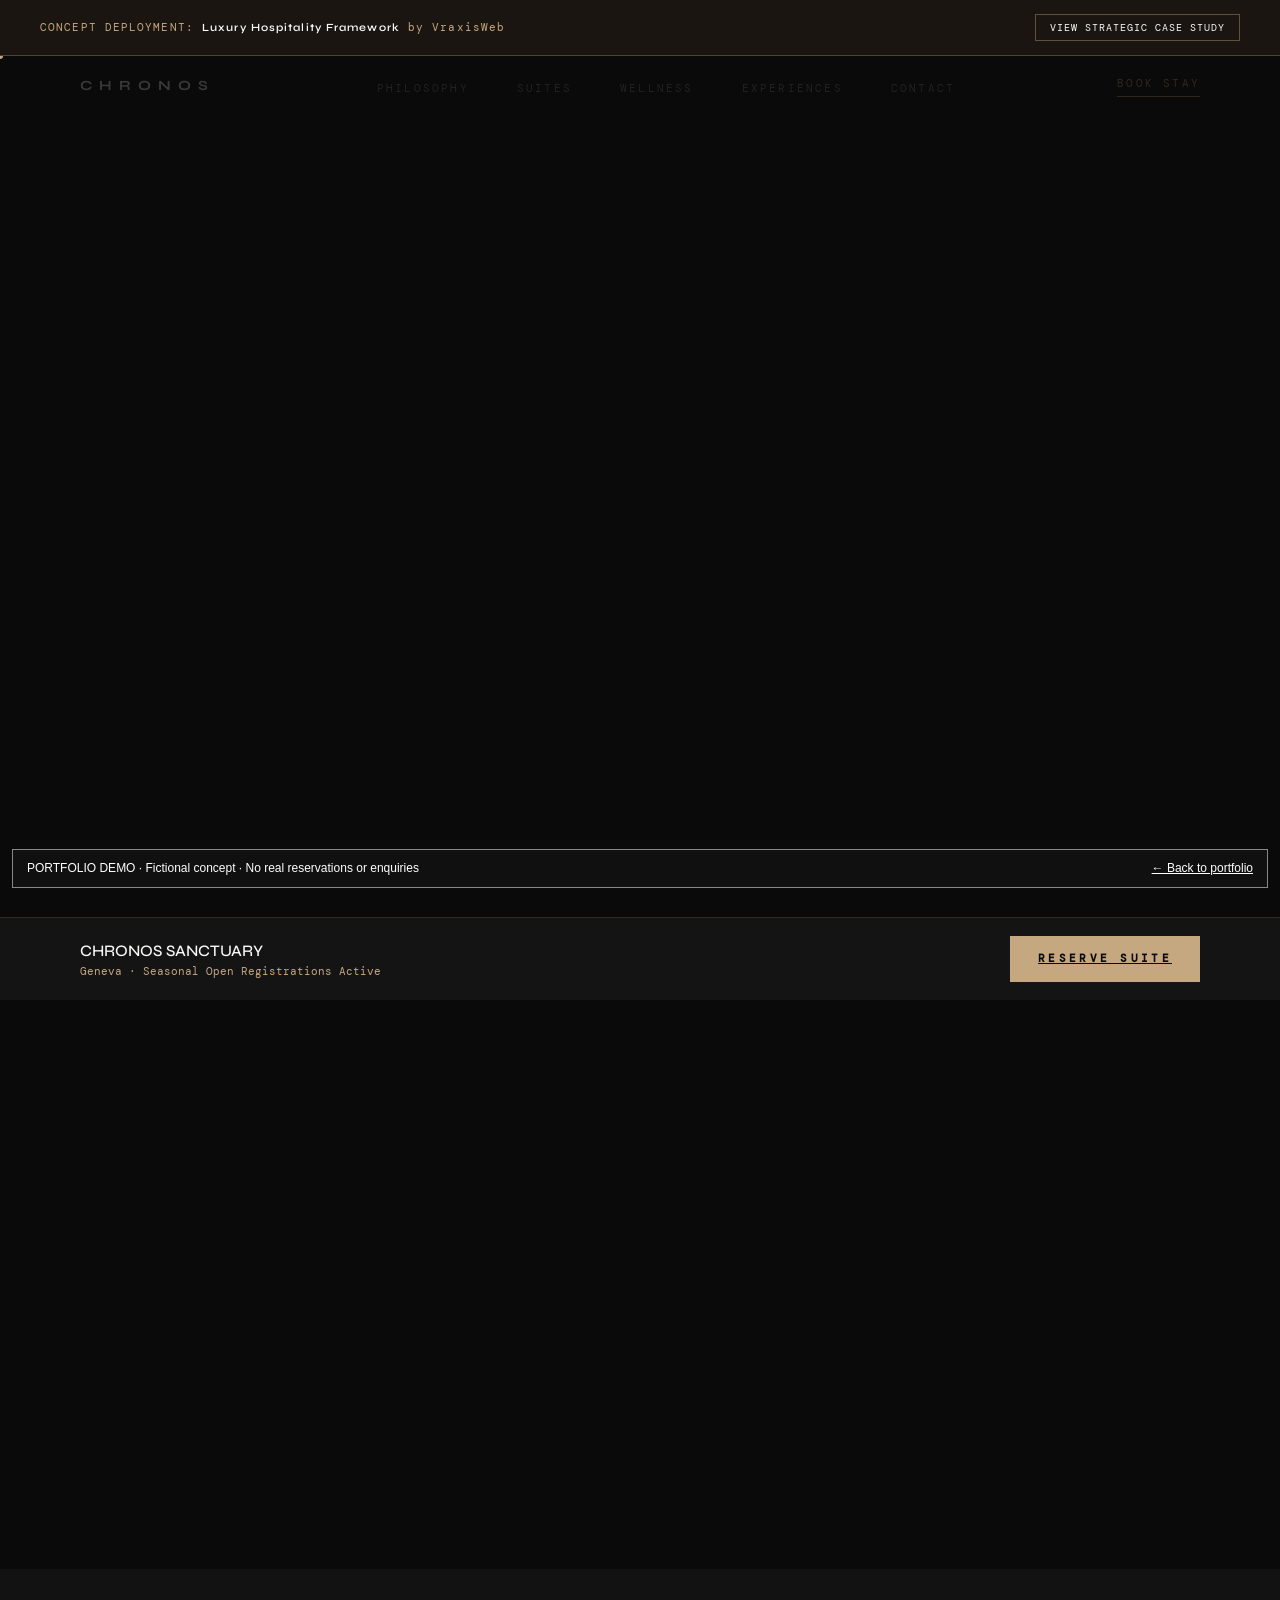
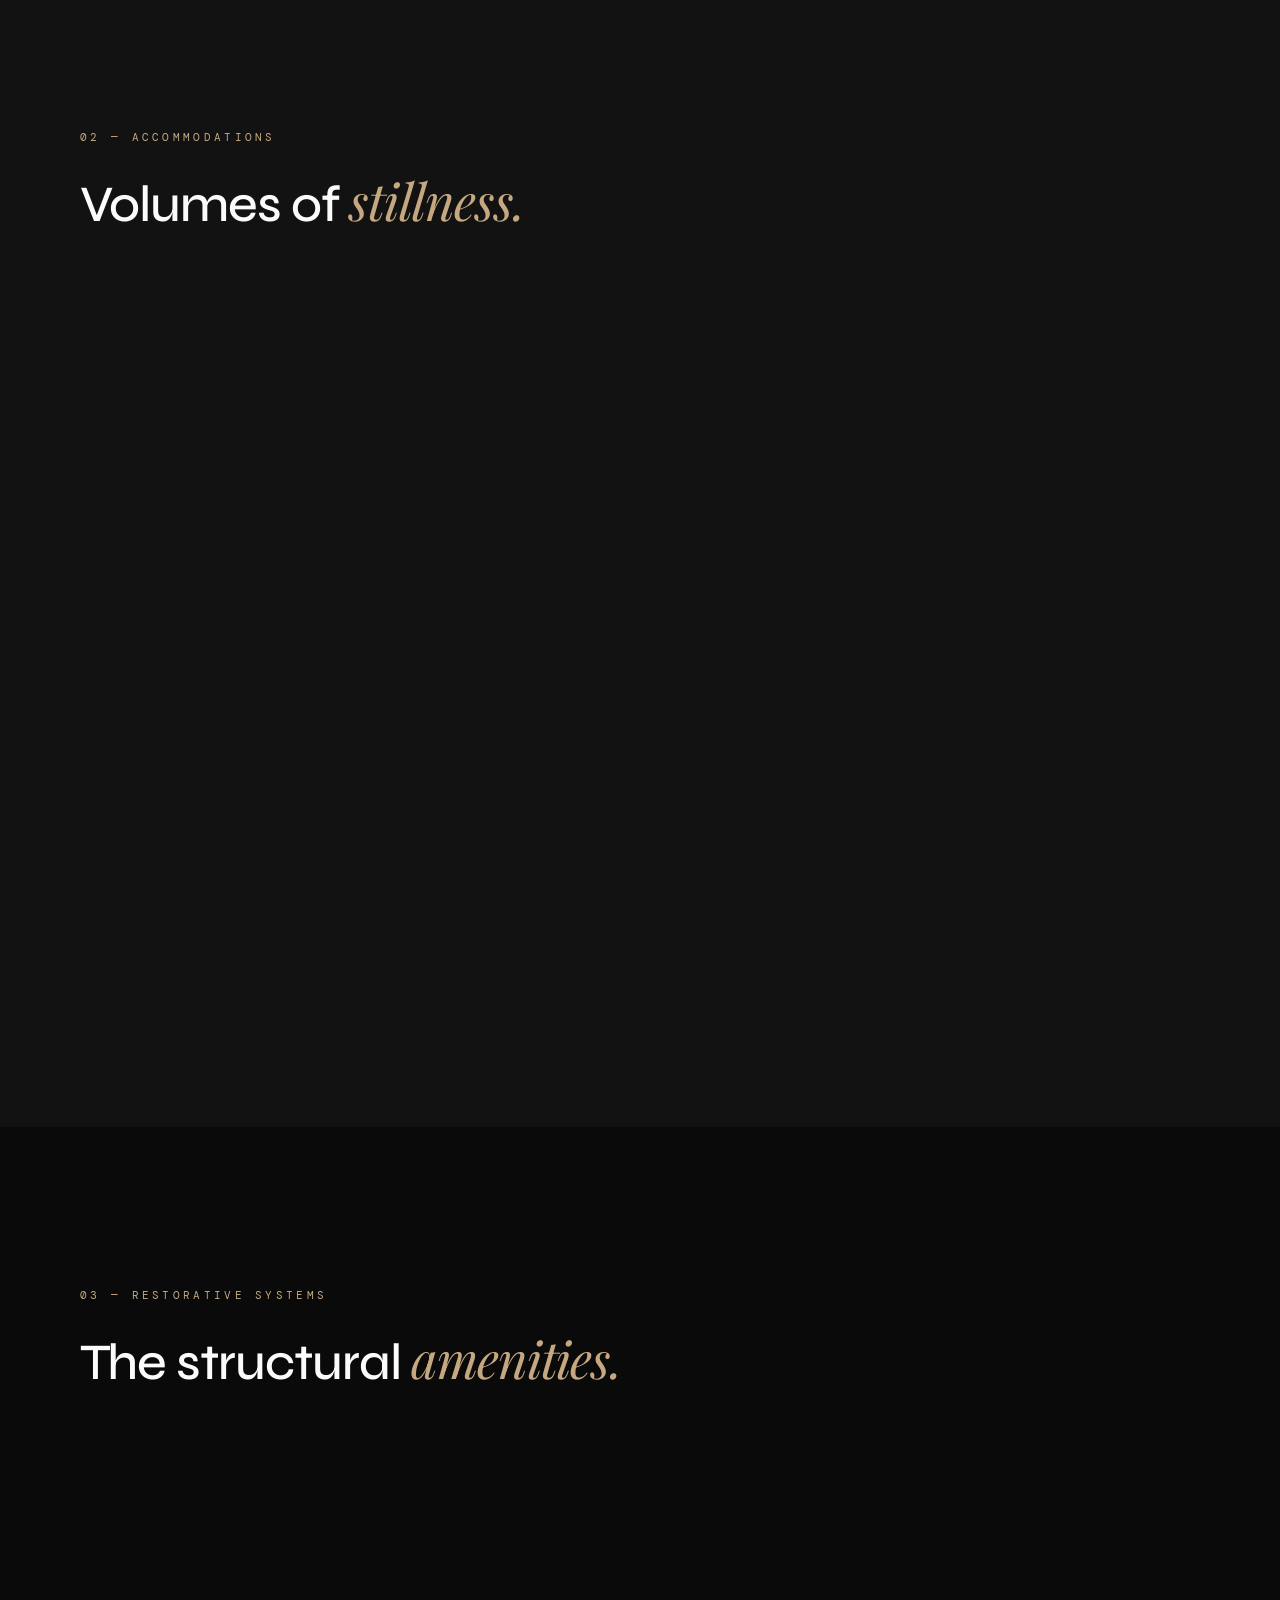
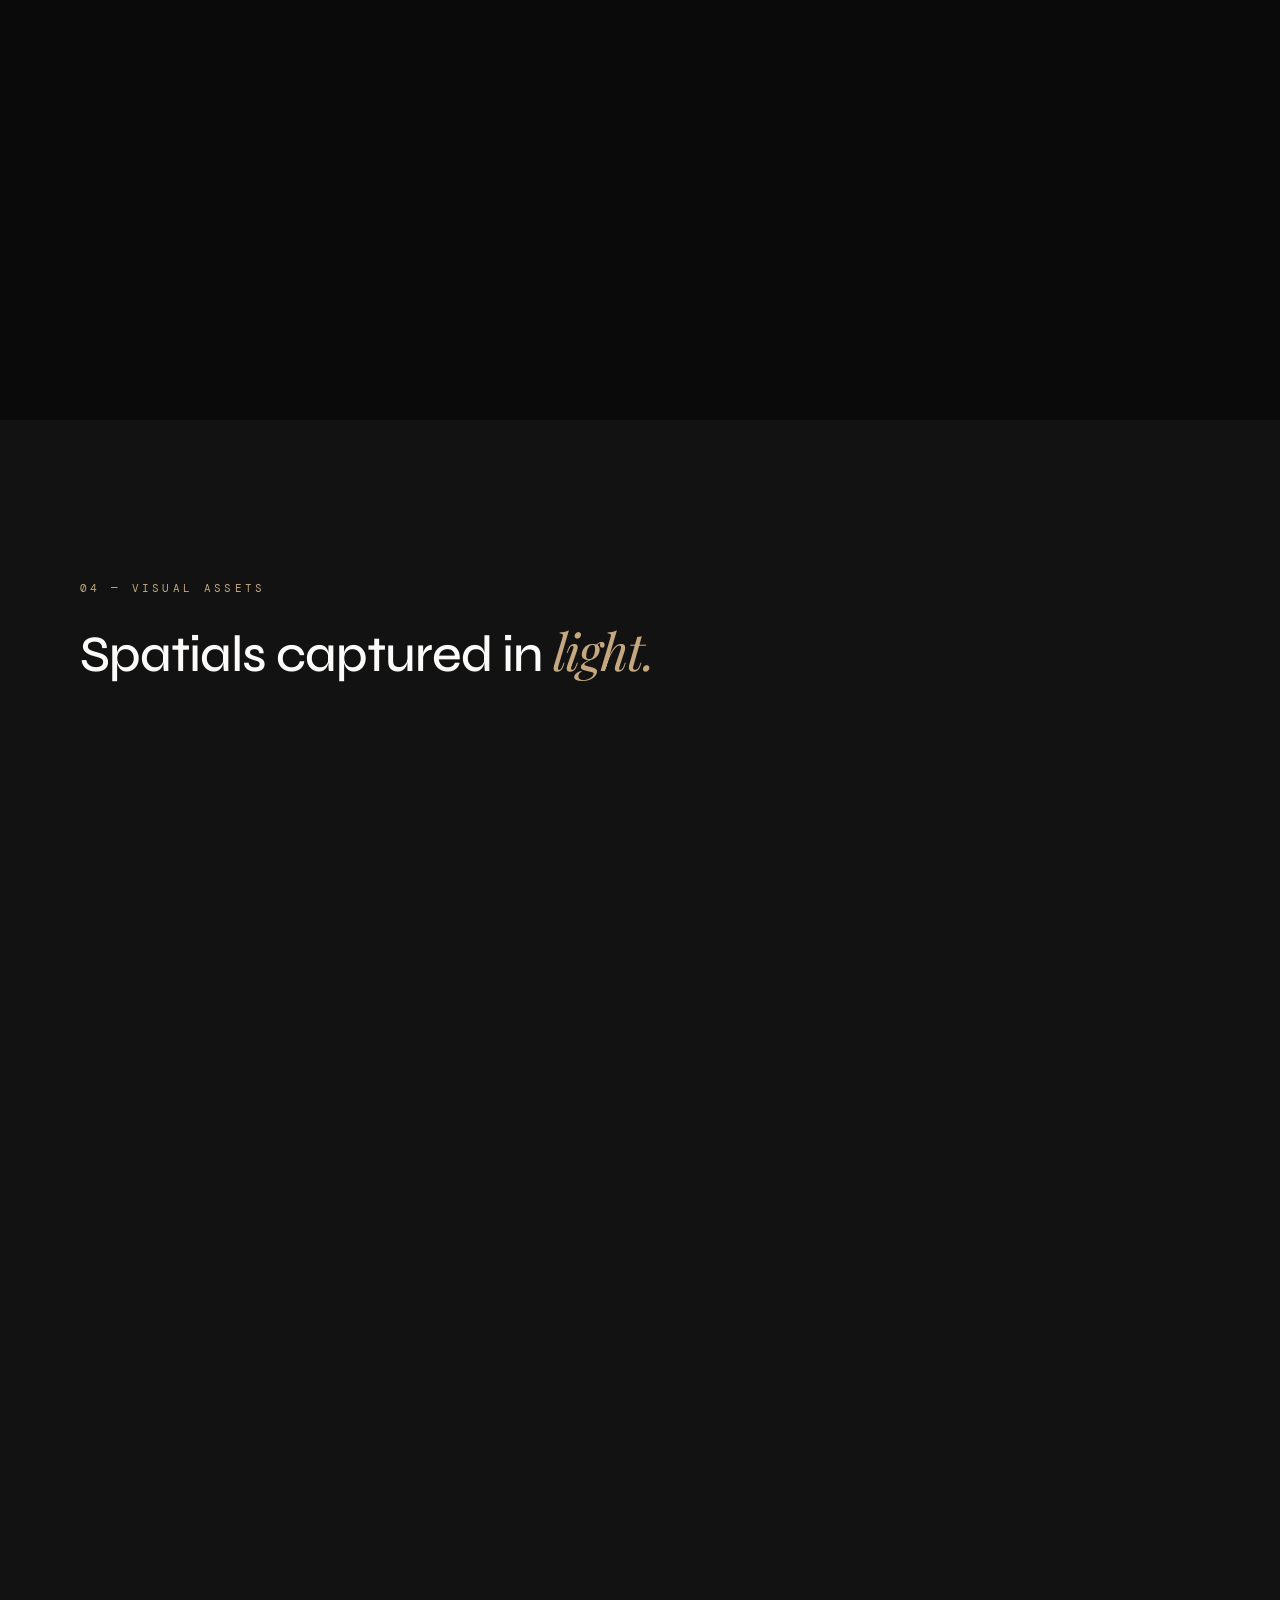
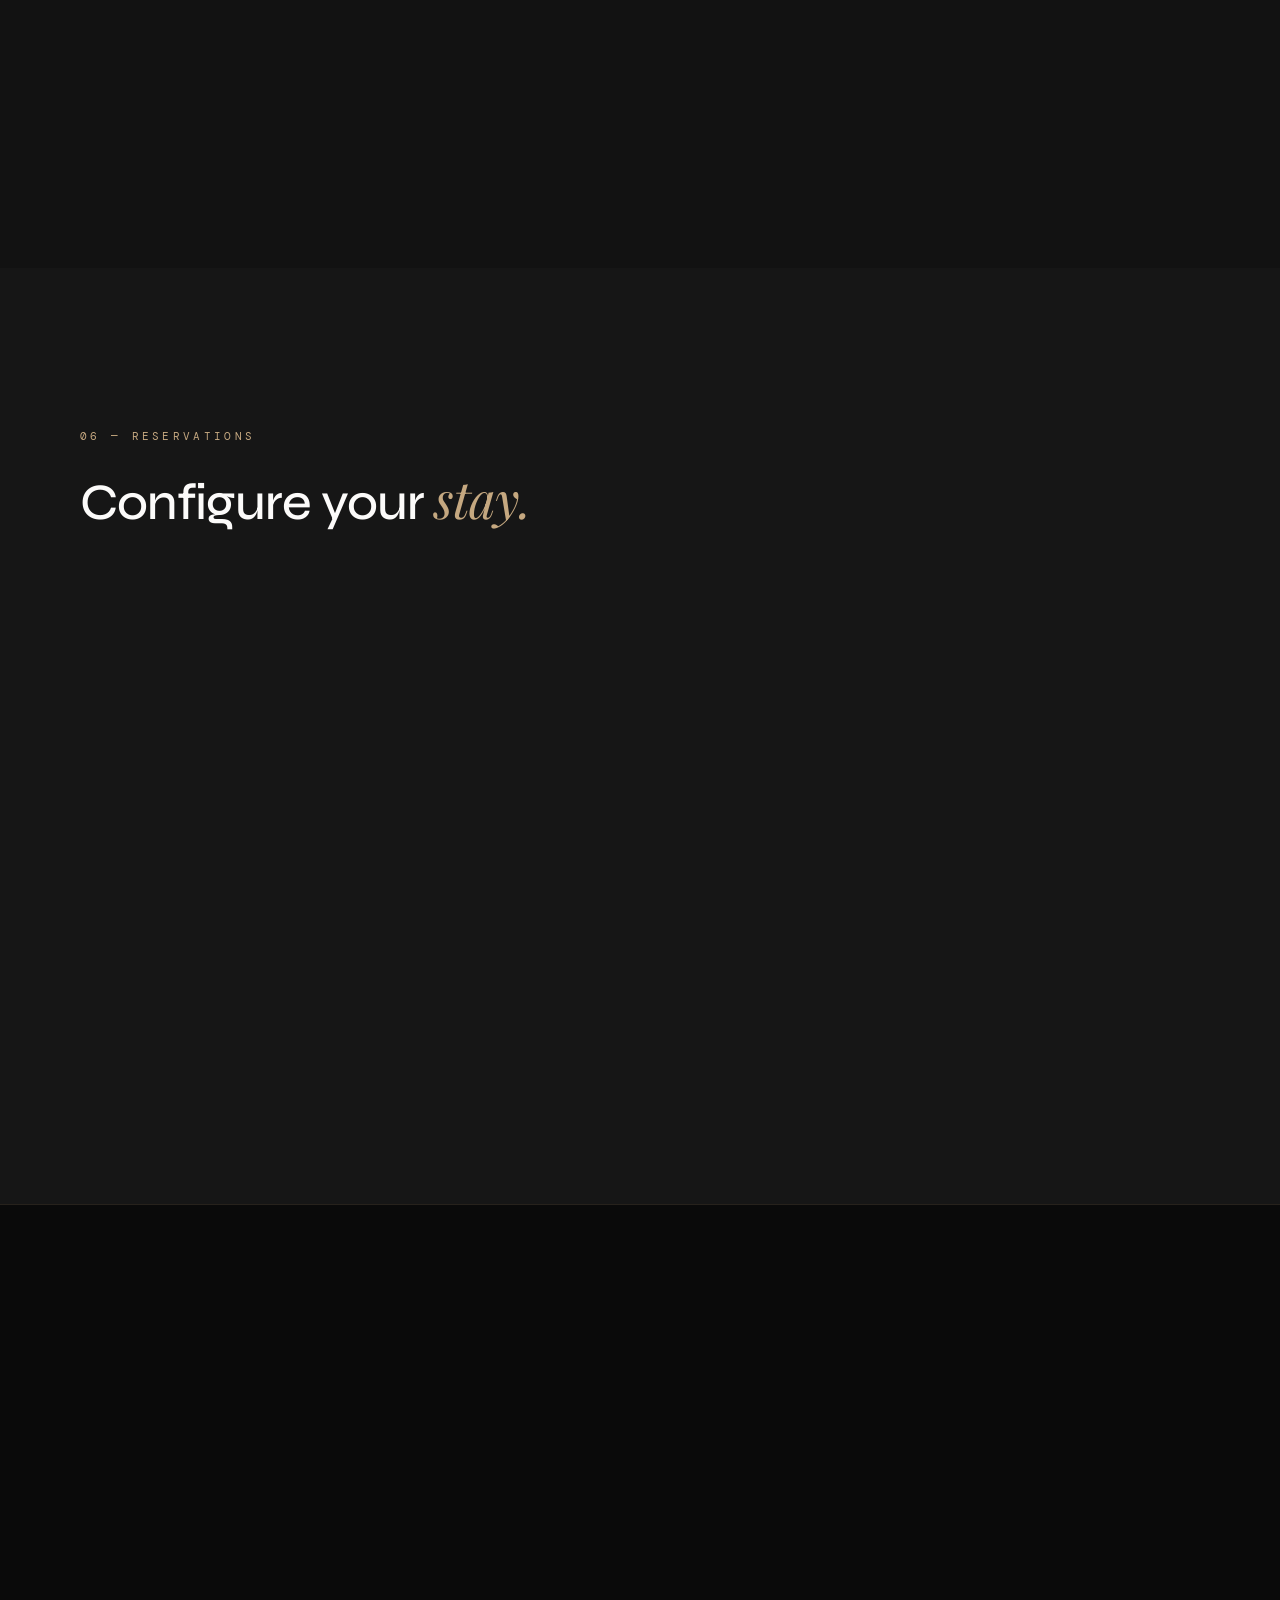
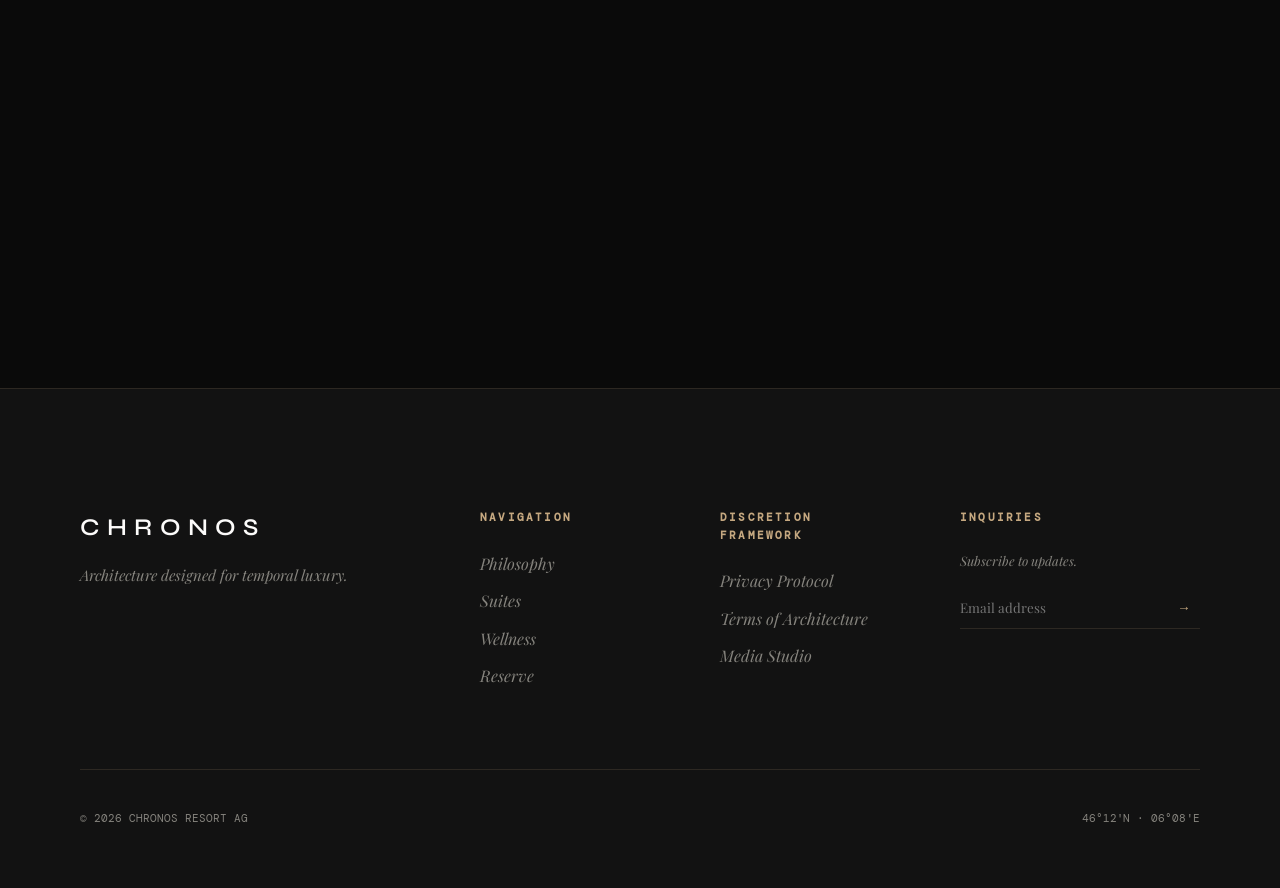
==== commit 80ce3b2a: "Remove fictional award strip from portfolio concept demo" ====
--- a/demos/chronos.html
+++ b/demos/chronos.html
@@ -417,13 +417,6 @@
   </div>
 </section>
 
-<div id="awards-row">
-  <div class="award-badge"><strong>FORBES TRAVEL GUIDE</strong>5-Star Elite Registry</div>
-  <div class="award-badge"><strong>MICHELIN GUIDE</strong>Three-Key Architectural Mention</div>
-  <div class="award-badge"><strong>AWWWARDS EDITORIAL</strong>Design Merit & Performance Framework</div>
-  <div class="award-badge"><strong>CONDE NAST</strong>Gold List Collection</div>
-</div>
-
 <section id="manifesto">
   <div class="editorial-grid">
     <div class="will-reveal">
